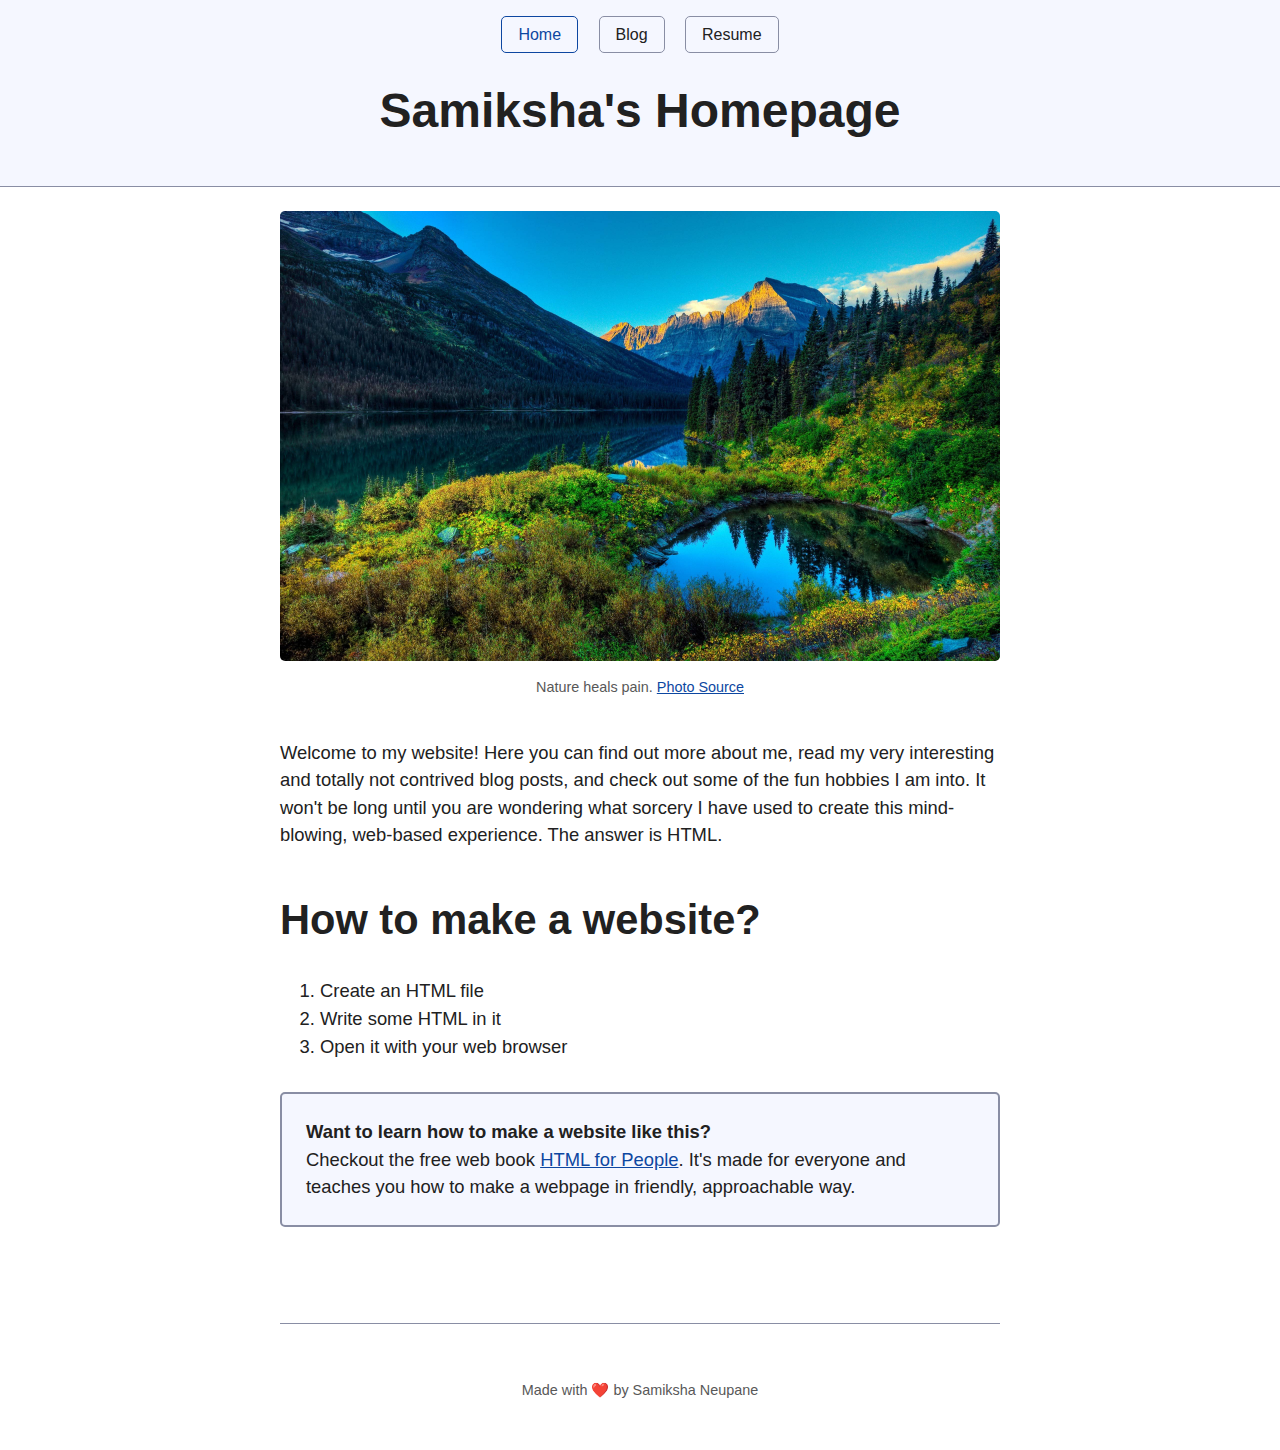
==== index.html @ 33b3d6fc "Folder structure changes;" ====
<!DOCTYPE html>
<html>
  <head>
    <title>Samiksha's Homepage</title>
    <meta charset="utf-8" />

    <link rel="stylesheet" href="css folder/simple.css" />
  </head>

  <style>
    body {
      font-family: 'Gill Sans', sans-serif;
    }
  </style>

  <body>
    <header>
      <nav>
        <a href="index.html" aria-current="page">Home</a>
        <a href="Blog/index.html">Blog</a>
        <a href="resume.html">Resume</a>
      </nav>
      <h1>Samiksha's Homepage</h1>
    </header>

    <main>
      <figure>
        <img
          src="images folder/R.jpg"
          alt="Photograph of Nature with greenery"
        />
        <figcaption>
          Nature heals pain.
          <a href="https://cdn.sharechat.com/2dab298_1598950596470.jpeg"
            >Photo Source</a
          >
        </figcaption>
      </figure>

      <p>
        Welcome to my website! Here you can find out more about me, read my very
        interesting and totally not contrived blog posts, and check out some of
        the fun hobbies I am into. It won't be long until you are wondering what
        sorcery I have used to create this mind-blowing, web-based experience.
        The answer is HTML.
      </p>

      <h2>How to make a website?</h2>
      <ol>
        <li>Create an HTML file</li>
        <li>Write some HTML in it</li>
        <li>Open it with your web browser</li>
      </ol>

      <p class="notice">
        <strong>Want to learn how to make a website like this? </strong><br />
        Checkout the free web book
        <a href="https:htmlforpeople.com/">HTML for People</a>. It's made for
        everyone and teaches you how to make a webpage in friendly, approachable
        way.
      </p>
    </main>

    <footer>
      <p>Made with ❤️ by Samiksha Neupane</p>
    </footer>
  </body>

  <html></html>
</html>
---- css folder/simple.css ----
/* Global variables. */
:root,
::backdrop {
  /* Set sans-serif & mono fonts */
  --sans-font: -apple-system, BlinkMacSystemFont, "Avenir Next", Avenir,
    "Nimbus Sans L", Roboto, "Noto Sans", "Segoe UI", Arial, Helvetica,
    "Helvetica Neue", sans-serif;
  --mono-font: Consolas, Menlo, Monaco, "Andale Mono", "Ubuntu Mono", monospace;
  --standard-border-radius: 5px;

  /* Default (light) theme */
  --bg: #fff;
  --accent-bg: #f5f7ff;
  --text: #212121;
  --text-light: #585858;
  --border: #898EA4;
  --accent: #0d47a1;
  --accent-hover: #1266e2;
  --accent-text: var(--bg);
  --code: #d81b60;
  --preformatted: #444;
  --marked: #ffdd33;
  --disabled: #efefef;
}

/* Dark theme */
@media (prefers-color-scheme: dark) {
  :root,
  ::backdrop {
    color-scheme: dark;
    --bg: #212121;
    --accent-bg: #2b2b2b;
    --text: #dcdcdc;
    --text-light: #ababab;
    --accent: #ffb300;
    --accent-hover: #ffe099;
    --accent-text: var(--bg);
    --code: #f06292;
    --preformatted: #ccc;
    --disabled: #111;
  }
  /* Add a bit of transparency so light media isn't so glaring in dark mode */
  img,
  video {
    opacity: 0.8;
  }
}

/* Reset box-sizing */
*, *::before, *::after {
  box-sizing: border-box;
}

/* Reset default appearance */
textarea,
select,
input,
progress {
  appearance: none;
  -webkit-appearance: none;
  -moz-appearance: none;
}

html {
  /* Set the font globally */
  font-family: var(--sans-font);
  scroll-behavior: smooth;
}

/* Make the body a nice central block */
body {
  color: var(--text);
  background-color: var(--bg);
  font-size: 1.15rem;
  line-height: 1.5;
  display: grid;
  grid-template-columns: 1fr min(45rem, 90%) 1fr;
  margin: 0;
}
body > * {
  grid-column: 2;
}

/* Make the header bg full width, but the content inline with body */
body > header {
  background-color: var(--accent-bg);
  border-bottom: 1px solid var(--border);
  text-align: center;
  padding: 0 0.5rem 2rem 0.5rem;
  grid-column: 1 / -1;
}

body > header > *:only-child {
  margin-block-start: 2rem;
}

body > header h1 {
  max-width: 1200px;
  margin: 1rem auto;
}

body > header p {
  max-width: 40rem;
  margin: 1rem auto;
}

/* Add a little padding to ensure spacing is correct between content and header > nav */
main {
  padding-top: 1.5rem;
}

body > footer {
  margin-top: 4rem;
  padding: 2rem 1rem 1.5rem 1rem;
  color: var(--text-light);
  font-size: 0.9rem;
  text-align: center;
  border-top: 1px solid var(--border);
}

/* Format headers */
h1 {
  font-size: 3rem;
}

h2 {
  font-size: 2.6rem;
  margin-top: 3rem;
}

h3 {
  font-size: 2rem;
  margin-top: 3rem;
}

h4 {
  font-size: 1.44rem;
}

h5 {
  font-size: 1.15rem;
}

h6 {
  font-size: 0.96rem;
}

p {
  margin: 1.5rem 0;
}

/* Prevent long strings from overflowing container */
p, h1, h2, h3, h4, h5, h6 {
  overflow-wrap: break-word;
}

/* Fix line height when title wraps */
h1,
h2,
h3 {
  line-height: 1.1;
}

/* Reduce header size on mobile */
@media only screen and (max-width: 720px) {
  h1 {
    font-size: 2.5rem;
  }

  h2 {
    font-size: 2.1rem;
  }

  h3 {
    font-size: 1.75rem;
  }

  h4 {
    font-size: 1.25rem;
  }
}

/* Format links & buttons */
a,
a:visited {
  color: var(--accent);
}

a:hover {
  text-decoration: none;
}

button,
.button,
a.button, /* extra specificity to override a */
input[type="submit"],
input[type="reset"],
input[type="button"],
label[type="button"] {
  border: 1px solid var(--accent);
  background-color: var(--accent);
  color: var(--accent-text);
  padding: 0.5rem 0.9rem;
  text-decoration: none;
  line-height: normal;
}

.button[aria-disabled="true"], 
input:disabled,
textarea:disabled,
select:disabled,
button[disabled] {
  cursor: not-allowed;
  background-color: var(--disabled);
  border-color: var(--disabled);
  color: var(--text-light);
}

input[type="range"] {
  padding: 0;
}

/* Set the cursor to '?' on an abbreviation and style the abbreviation to show that there is more information underneath */
abbr[title] {
  cursor: help;
  text-decoration-line: underline;
  text-decoration-style: dotted;
}

button:enabled:hover,
.button:not([aria-disabled="true"]):hover,
input[type="submit"]:enabled:hover,
input[type="reset"]:enabled:hover,
input[type="button"]:enabled:hover,
label[type="button"]:hover {
  background-color: var(--accent-hover);
  border-color: var(--accent-hover);
  cursor: pointer;
}

.button:focus-visible,
button:focus-visible:where(:enabled),
input:enabled:focus-visible:where(
  [type="submit"],
  [type="reset"],
  [type="button"]
) {
  outline: 2px solid var(--accent);
  outline-offset: 1px;
}

/* Format navigation */
header > nav {
  font-size: 1rem;
  line-height: 2;
  padding: 1rem 0 0 0;
}

/* Use flexbox to allow items to wrap, as needed */
header > nav ul,
header > nav ol {
  align-content: space-around;
  align-items: center;
  display: flex;
  flex-direction: row;
  flex-wrap: wrap;
  justify-content: center;
  list-style-type: none;
  margin: 0;
  padding: 0;
}

/* List items are inline elements, make them behave more like blocks */
header > nav ul li,
header > nav ol li {
  display: inline-block;
}

header > nav a,
header > nav a:visited {
  margin: 0 0.5rem 1rem 0.5rem;
  border: 1px solid var(--border);
  border-radius: var(--standard-border-radius);
  color: var(--text);
  display: inline-block;
  padding: 0.1rem 1rem;
  text-decoration: none;
}

header > nav a:hover,
header > nav a.current,
header > nav a[aria-current="page"],
header > nav a[aria-current="true"] {
  border-color: var(--accent);
  color: var(--accent);
  cursor: pointer;
}

/* Reduce nav side on mobile */
@media only screen and (max-width: 720px) {
  header > nav a {
    border: none;
    padding: 0;
    text-decoration: underline;
    line-height: 1;
  }
}

/* Consolidate box styling */
aside, details, pre, progress {
  background-color: var(--accent-bg);
  border: 1px solid var(--border);
  border-radius: var(--standard-border-radius);
  margin-bottom: 1rem;
}

aside {
  font-size: 1rem;
  width: 30%;
  padding: 0 15px;
  margin-inline-start: 15px;
  float: right;
}
*[dir="rtl"] aside {
  float: left;
}

/* Make aside full-width on mobile */
@media only screen and (max-width: 720px) {
  aside {
    width: 100%;
    float: none;
    margin-inline-start: 0;
  }
}

article, fieldset, dialog {
  border: 1px solid var(--border);
  padding: 1rem;
  border-radius: var(--standard-border-radius);
  margin-bottom: 1rem;
}

article h2:first-child,
section h2:first-child,
article h3:first-child,
section h3:first-child {
  margin-top: 1rem;
}

section {
  border-top: 1px solid var(--border);
  border-bottom: 1px solid var(--border);
  padding: 2rem 1rem;
  margin: 3rem 0;
}

/* Don't double separators when chaining sections */
section + section,
section:first-child {
  border-top: 0;
  padding-top: 0;
}

section + section {
  margin-top: 0;
}

section:last-child {
  border-bottom: 0;
  padding-bottom: 0;
}

details {
  padding: 0.7rem 1rem;
}

summary {
  cursor: pointer;
  font-weight: bold;
  padding: 0.7rem 1rem;
  margin: -0.7rem -1rem;
  word-break: break-all;
}

details[open] > summary + * {
  margin-top: 0;
}

details[open] > summary {
  margin-bottom: 0.5rem;
}

details[open] > :last-child {
  margin-bottom: 0;
}

/* Format tables */
table {
  border-collapse: collapse;
  margin: 1.5rem 0;
}

figure > table {
  width: max-content;
  margin: 0;
}

td,
th {
  border: 1px solid var(--border);
  text-align: start;
  padding: 0.5rem;
}

th {
  background-color: var(--accent-bg);
  font-weight: bold;
}

tr:nth-child(even) {
  /* Set every other cell slightly darker. Improves readability. */
  background-color: var(--accent-bg);
}

table caption {
  font-weight: bold;
  margin-bottom: 0.5rem;
}

/* Format forms */
textarea,
select,
input,
button,
.button {
  font-size: inherit;
  font-family: inherit;
  padding: 0.5rem;
  margin-bottom: 0.5rem;
  border-radius: var(--standard-border-radius);
  box-shadow: none;
  max-width: 100%;
  display: inline-block;
}
textarea,
select,
input {
  color: var(--text);
  background-color: var(--bg);
  border: 1px solid var(--border);
}
label {
  display: block;
}
textarea:not([cols]) {
  width: 100%;
}

/* Add arrow to drop-down */
select:not([multiple]) {
  background-image: linear-gradient(45deg, transparent 49%, var(--text) 51%),
    linear-gradient(135deg, var(--text) 51%, transparent 49%);
  background-position: calc(100% - 15px), calc(100% - 10px);
  background-size: 5px 5px, 5px 5px;
  background-repeat: no-repeat;
  padding-inline-end: 25px;
}
*[dir="rtl"] select:not([multiple]) {
  background-position: 10px, 15px;
}

/* checkbox and radio button style */
input[type="checkbox"],
input[type="radio"] {
  vertical-align: middle;
  position: relative;
  width: min-content;
}

input[type="checkbox"] + label,
input[type="radio"] + label {
  display: inline-block;
}

input[type="radio"] {
  border-radius: 100%;
}

input[type="checkbox"]:checked,
input[type="radio"]:checked {
  background-color: var(--accent);
}

input[type="checkbox"]:checked::after {
  /* Creates a rectangle with colored right and bottom borders which is rotated to look like a check mark */
  content: " ";
  width: 0.18em;
  height: 0.32em;
  border-radius: 0;
  position: absolute;
  top: 0.05em;
  left: 0.17em;
  background-color: transparent;
  border-right: solid var(--bg) 0.08em;
  border-bottom: solid var(--bg) 0.08em;
  font-size: 1.8em;
  transform: rotate(45deg);
}
input[type="radio"]:checked::after {
  /* creates a colored circle for the checked radio button  */
  content: " ";
  width: 0.25em;
  height: 0.25em;
  border-radius: 100%;
  position: absolute;
  top: 0.125em;
  background-color: var(--bg);
  left: 0.125em;
  font-size: 32px;
}

/* Makes input fields wider on smaller screens */
@media only screen and (max-width: 720px) {
  textarea,
  select,
  input {
    width: 100%;
  }
}

/* Set a height for color input */
input[type="color"] {
  height: 2.5rem;
  padding:  0.2rem;
}

/* do not show border around file selector button */
input[type="file"] {
  border: 0;
}

/* Misc body elements */
hr {
  border: none;
  height: 1px;
  background: var(--border);
  margin: 1rem auto;
}

mark {
  padding: 2px 5px;
  border-radius: var(--standard-border-radius);
  background-color: var(--marked);
  color: black;
}

mark a {
  color: #0d47a1;
}

img,
video {
  max-width: 100%;
  height: auto;
  border-radius: var(--standard-border-radius);
}

figure {
  margin: 0;
  display: block;
  overflow-x: auto;
}

figure > img,
figure > picture > img {
  display: block;
  margin-inline: auto;
}

figcaption {
  text-align: center;
  font-size: 0.9rem;
  color: var(--text-light);
  margin-block: 1rem;
}

blockquote {
  margin-inline-start: 2rem;
  margin-inline-end: 0;
  margin-block: 2rem;
  padding: 0.4rem 0.8rem;
  border-inline-start: 0.35rem solid var(--accent);
  color: var(--text-light);
  font-style: italic;
}

cite {
  font-size: 0.9rem;
  color: var(--text-light);
  font-style: normal;
}

dt {
    color: var(--text-light);
}

/* Use mono font for code elements */
code,
pre,
pre span,
kbd,
samp {
  font-family: var(--mono-font);
  color: var(--code);
}

kbd {
  color: var(--preformatted);
  border: 1px solid var(--preformatted);
  border-bottom: 3px solid var(--preformatted);
  border-radius: var(--standard-border-radius);
  padding: 0.1rem 0.4rem;
}

pre {
  padding: 1rem 1.4rem;
  max-width: 100%;
  overflow: auto;
  color: var(--preformatted);
}

/* Fix embedded code within pre */
pre code {
  color: var(--preformatted);
  background: none;
  margin: 0;
  padding: 0;
}

/* Progress bars */
/* Declarations are repeated because you */
/* cannot combine vendor-specific selectors */
progress {
  width: 100%;
}

progress:indeterminate {
  background-color: var(--accent-bg);
}

progress::-webkit-progress-bar {
  border-radius: var(--standard-border-radius);
  background-color: var(--accent-bg);
}

progress::-webkit-progress-value {
  border-radius: var(--standard-border-radius);
  background-color: var(--accent);
}

progress::-moz-progress-bar {
  border-radius: var(--standard-border-radius);
  background-color: var(--accent);
  transition-property: width;
  transition-duration: 0.3s;
}

progress:indeterminate::-moz-progress-bar {
  background-color: var(--accent-bg);
}

dialog {
  max-width: 40rem;
  margin: auto;
}

dialog::backdrop {
  background-color: var(--bg);
  opacity: 0.8;
}

@media only screen and (max-width: 720px) {
  dialog {
    max-width: 100%;
    margin: auto 1em;
  }
}

/* Superscript & Subscript */
/* Prevent scripts from affecting line-height. */
sup, sub {
  vertical-align: baseline;
  position: relative;
}

sup {
  top: -0.4em;
}

sub { 
  top: 0.3em; 
}

/* Classes for notices */
.notice {
  background: var(--accent-bg);
  border: 2px solid var(--border);
  border-radius: var(--standard-border-radius);
  padding: 1.5rem;
  margin: 2rem 0;
}
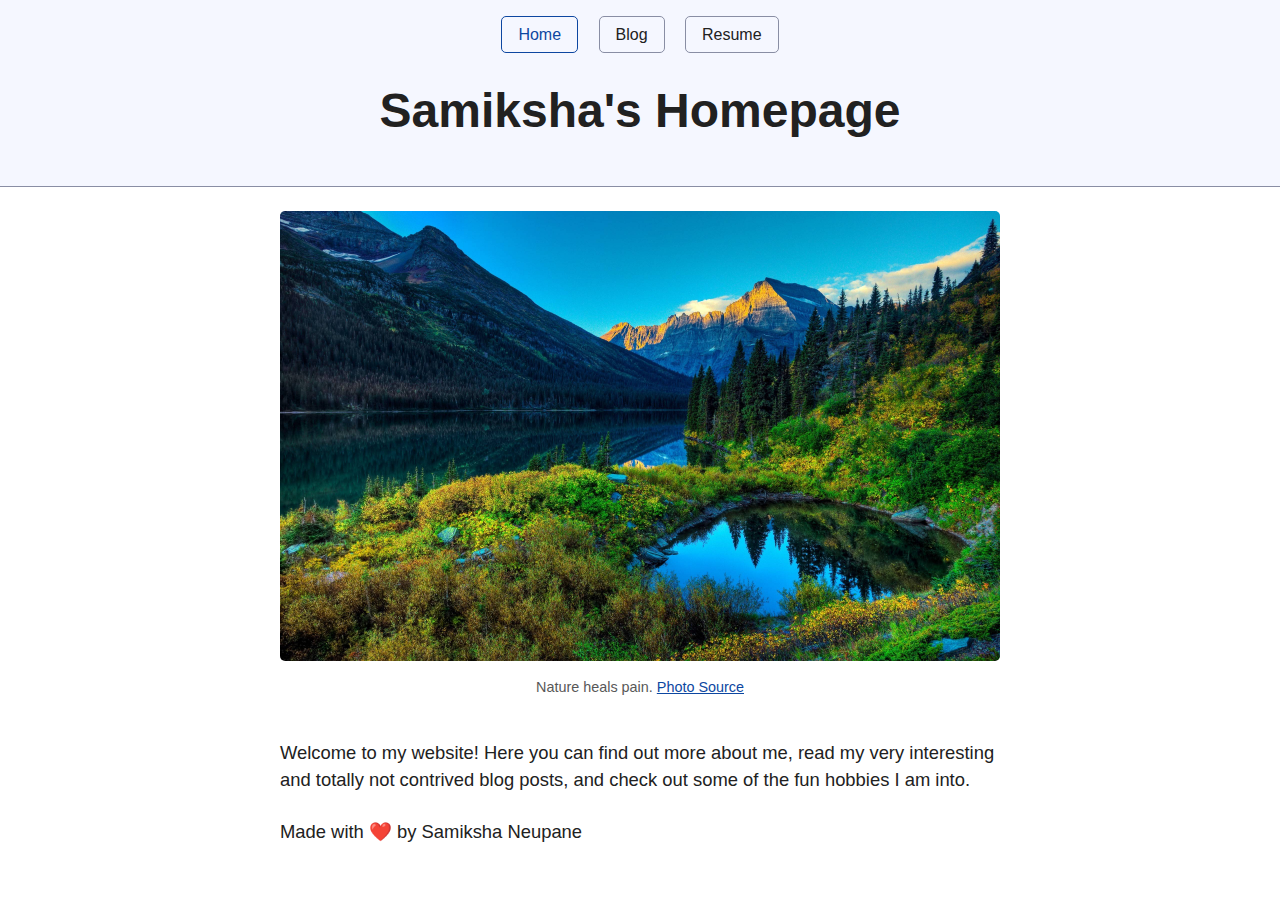
==== commit b7e44a79: "Update index.html" ====
--- a/index.html
+++ b/index.html
@@ -40,26 +40,10 @@
       <p>
         Welcome to my website! Here you can find out more about me, read my very
         interesting and totally not contrived blog posts, and check out some of
-        the fun hobbies I am into. It won't be long until you are wondering what
-        sorcery I have used to create this mind-blowing, web-based experience.
-        The answer is HTML.
+        the fun hobbies I am into.
       </p>
 
-      <h2>How to make a website?</h2>
-      <ol>
-        <li>Create an HTML file</li>
-        <li>Write some HTML in it</li>
-        <li>Open it with your web browser</li>
-      </ol>
-
-      <p class="notice">
-        <strong>Want to learn how to make a website like this? </strong><br />
-        Checkout the free web book
-        <a href="https:htmlforpeople.com/">HTML for People</a>. It's made for
-        everyone and teaches you how to make a webpage in friendly, approachable
-        way.
-      </p>
-    </main>
+      
 
     <footer>
       <p>Made with ❤️ by Samiksha Neupane</p>
